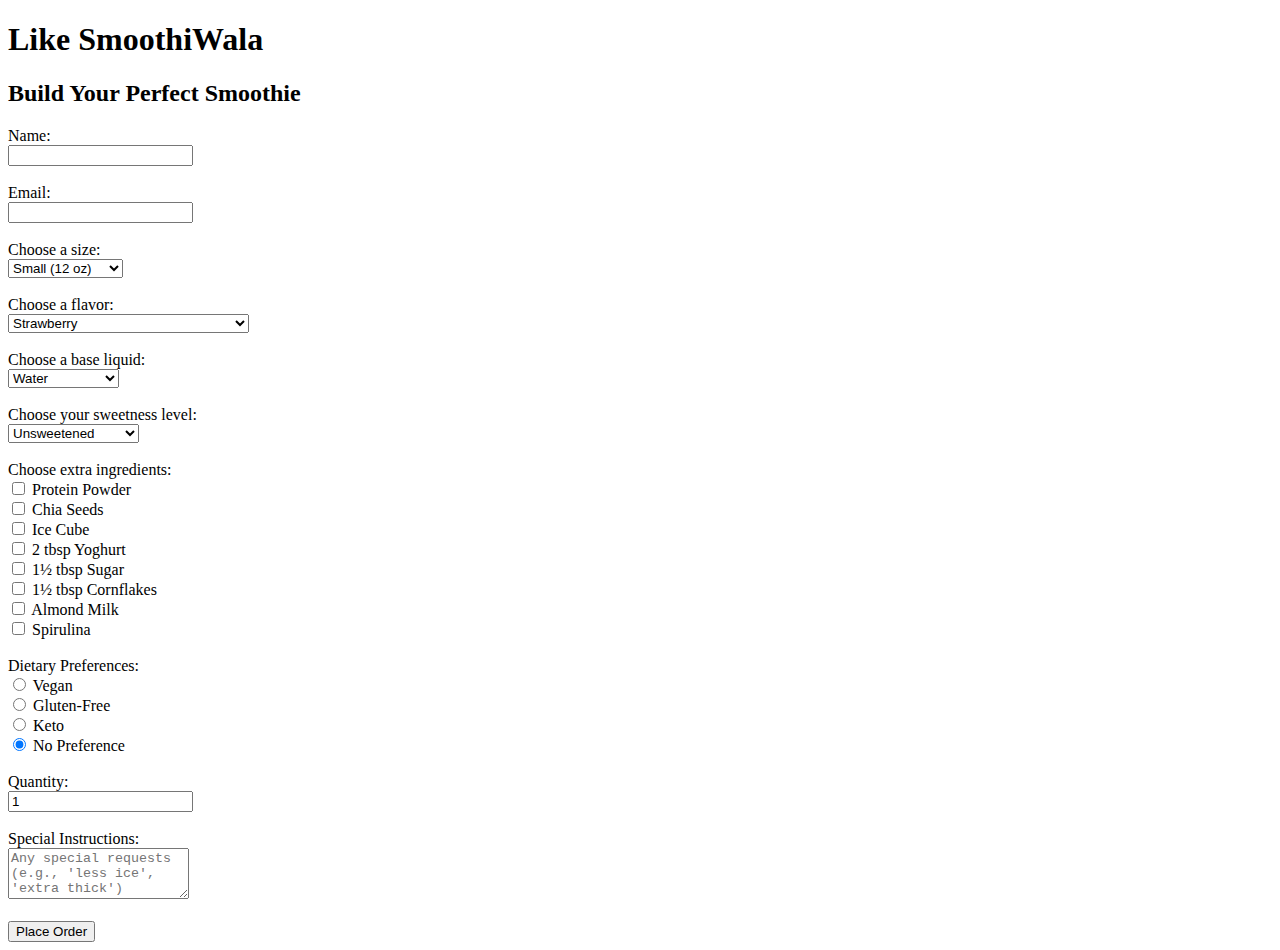
==== Index.html @ 85a8471a ""Added link to external stylesheet in Index.html"" ====
<!DOCTYPE html>
<html lang="en">
  <head>
    <meta charset="UTF-8" />
    <meta name="viewport" content="width=device-width, initial-scale=1.0" />
    <link rel="stylesheet" href="../SmoothieMachine-JavaScript/style.css" />
    <title>Order Your Smoothie</title>
  </head>
  <body>
    <h1>Like SmoothiWala</h1>
    <h2>Build Your Perfect Smoothie</h2>
    <form action="../SmoothieMachine-JavaScript/submit.html" method="POST">
      <label for="name">Name:</label><br />
      <input type="text" id="name" name="name" required /><br /><br />

      <label for="email">Email:</label><br />
      <input type="email" id="email" name="email" required /><br /><br />

      <label for="size">Choose a size:</label><br />
      <select id="size" name="size" required>
        <option value="small">Small (12 oz)</option>
        <option value="medium">Medium (16 oz)</option>
        <option value="large">Large (20 oz)</option>
        <option value="jumbo">Jumbo (24 oz)</option></select
      ><br /><br />

      <label for="flavor">Choose a flavor:</label><br />
      <select id="flavor" name="flavor" required>
        <option value="strawberry">Strawberry</option>
        <option value="mango">Mango</option>
        <option value="banana">Banana</option>
        <option value="blueberry">Blueberry</option>
        <option value="pomegranate-chia">
          Pomegranate & Chia Seed Smoothie
        </option>
        <option value="kiwi">Kiwi Smoothie</option>
        <option value="dragon-fruit-yoghurt">
          Dragon Fruit & Yoghurt Smoothie
        </option>
        <option value="chai-banana">Chai-Spiced Banana Smoothie</option>
        <option value="spiced-watermelon">Spiced Watermelon Smoothie</option>
        <option value="mango-lassi">Mango Lassi</option>
        <option value="date">Date Smoothie</option></select
      ><br /><br />

      <label for="base">Choose a base liquid:</label><br />
      <select id="base" name="base" required>
        <option value="water">Water</option>
        <option value="almond-milk">Almond Milk</option>
        <option value="coconut-water">Coconut Water</option>
        <option value="oat-milk">Oat Milk</option>
        <option value="whole-milk">Whole Milk</option>
        <option value="soy-milk">Soy Milk</option>
        <option value="orange-juice">Orange Juice</option></select
      ><br /><br />

      <label for="sweetness">Choose your sweetness level:</label><br />
      <select id="sweetness" name="sweetness">
        <option value="unsweetened">Unsweetened</option>
        <option value="light">Lightly Sweetened</option>
        <option value="normal">Normal</option>
        <option value="extra-sweet">Extra Sweet</option></select
      ><br /><br />

      <label>Choose extra ingredients:</label><br />
      <input type="checkbox" id="protein" name="extras" value="protein" />
      <label for="protein">Protein Powder</label><br />

      <input type="checkbox" id="chia" name="extras" value="chia" />
      <label for="chia">Chia Seeds</label><br />

      <input type="checkbox" id="ice-cube" name="extras" value="ice-cube" />
      <label for="ice-cube">Ice Cube</label><br />

      <input type="checkbox" id="yoghurt" name="extras" value="yoghurt" />
      <label for="yoghurt">2 tbsp Yoghurt</label><br />

      <input type="checkbox" id="sugar" name="extras" value="sugar" />
      <label for="sugar">1½ tbsp Sugar</label><br />

      <input type="checkbox" id="cornflakes" name="extras" value="cornflakes" />
      <label for="cornflakes">1½ tbsp Cornflakes</label><br />

      <input
        type="checkbox"
        id="almond-milk"
        name="extras"
        value="almond-milk"
      />
      <label for="almond-milk">Almond Milk</label><br />

      <input type="checkbox" id="spirulina" name="extras" value="spirulina" />
      <label for="spirulina">Spirulina</label><br /><br />

      <label>Dietary Preferences:</label><br />
      <input type="radio" id="vegan" name="diet" value="vegan" />
      <label for="vegan">Vegan</label><br />

      <input type="radio" id="gluten-free" name="diet" value="gluten-free" />
      <label for="gluten-free">Gluten-Free</label><br />

      <input type="radio" id="keto" name="diet" value="keto" />
      <label for="keto">Keto</label><br />

      <input
        type="radio"
        id="no-preference"
        name="diet"
        value="no-preference"
        checked
      />
      <label for="no-preference">No Preference</label><br /><br />

      <label for="quantity">Quantity:</label><br />
      <input
        type="number"
        id="quantity"
        name="quantity"
        min="1"
        value="1"
        required
      /><br /><br />

      <label for="instructions">Special Instructions:</label><br />
      <textarea
        id="instructions"
        name="instructions"
        rows="3"
        placeholder="Any special requests (e.g., 'less ice', 'extra thick')"
      ></textarea
      ><br /><br />

      <button type="submit">Place Order</button>
    </form>
  </body>
</html>
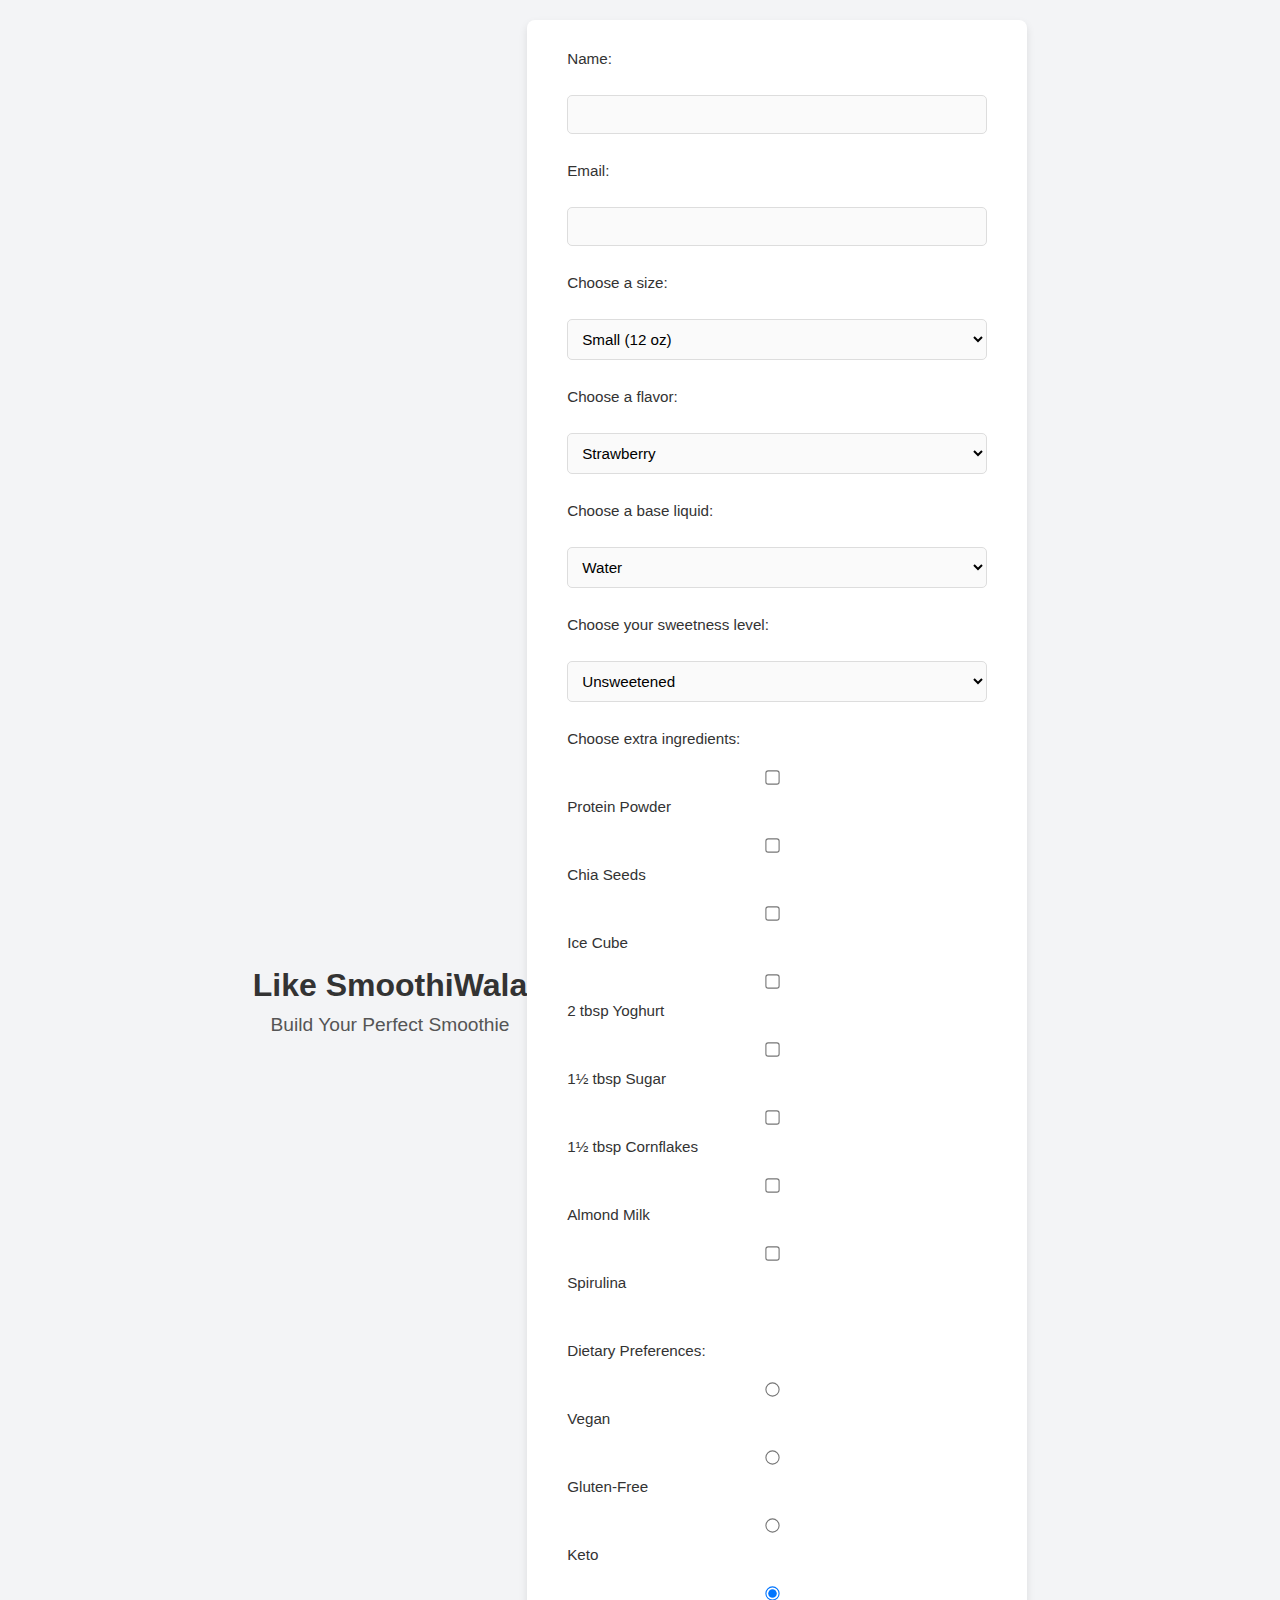
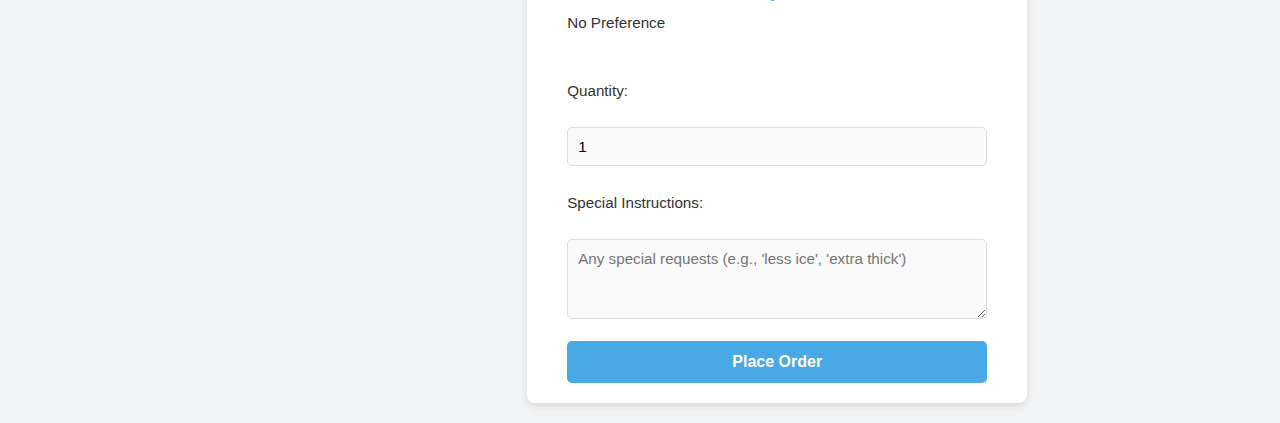
==== commit 936ff779: ""Updated Index.html to use local style.css and added new CSS styles for layout and form elements."" ====
--- a/Index.html
+++ b/Index.html
@@ -3,12 +3,14 @@
   <head>
     <meta charset="UTF-8" />
     <meta name="viewport" content="width=device-width, initial-scale=1.0" />
-    <link rel="stylesheet" href="../SmoothieMachine-JavaScript/style.css" />
+    <link rel="stylesheet" href="./style.css" />
     <title>Order Your Smoothie</title>
   </head>
   <body>
-    <h1>Like SmoothiWala</h1>
-    <h2>Build Your Perfect Smoothie</h2>
+    <div class="heading-box">
+      <h1>Like SmoothiWala</h1>
+      <h2>Build Your Perfect Smoothie</h2>
+    </div>
     <form action="../SmoothieMachine-JavaScript/submit.html" method="POST">
       <label for="name">Name:</label><br />
       <input type="text" id="name" name="name" required /><br /><br />
--- a/style.css
+++ b/style.css
@@ -0,0 +1,115 @@
+* {
+  margin: 0;
+  padding: 0;
+  box-sizing: border-box;
+  font-family: Arial, sans-serif;
+}
+
+body {
+  display: flex;
+  justify-content: center;
+  align-items: center;
+  min-height: 100vh;
+  background-color: #f3f4f6;
+  padding: 20px;
+  margin: 0;
+}
+
+form {
+  background-color: #ffffff;
+  padding: 20px 40px;
+  border-radius: 8px;
+  box-shadow: 0 4px 8px rgba(0, 0, 0, 0.1);
+  max-width: 500px;
+  width: 100%;
+  text-align: center;
+}
+
+h1 {
+  font-size: 2em;
+  color: #333333;
+  text-align: center;
+  margin-bottom: 10px;
+  font-weight: bold;
+}
+
+h2 {
+  font-size: 1.2em;
+  color: #555555;
+  text-align: center;
+  margin-bottom: 20px;
+  font-weight: normal;
+}
+
+label {
+  display: block;
+  margin: 10px 0 5px;
+  font-size: 0.95em;
+  color: #333333;
+  text-align: left;
+}
+
+input[type="text"],
+input[type="email"],
+input[type="number"],
+select,
+textarea {
+  width: 100%;
+  padding: 10px;
+  margin-top: 5px;
+  border: 1px solid #dddddd;
+  border-radius: 5px;
+  background-color: #fafafa;
+  font-size: 0.95em;
+  transition: border-color 0.3s;
+}
+
+input:focus,
+select:focus,
+textarea:focus {
+  outline: none;
+  border-color: #48a9e6;
+}
+
+input[type="checkbox"],
+input[type="radio"] {
+  margin-right: 10px;
+  transform: scale(1.1);
+}
+
+button[type="submit"] {
+  width: 100%;
+  padding: 12px;
+  font-size: 1em;
+  font-weight: bold;
+  color: #ffffff;
+  background-color: #48a9e6;
+  border: none;
+  border-radius: 5px;
+  cursor: pointer;
+  transition: background-color 0.3s, transform 0.2s;
+}
+
+button[type="submit"]:hover {
+  background-color: #357bbd;
+  transform: scale(1.05);
+}
+
+textarea {
+  height: 80px;
+  resize: vertical;
+}
+
+@media (max-width: 500px) {
+  form {
+    padding: 20px;
+  }
+
+  h1 {
+    font-size: 1.8em;
+  }
+
+  h2 {
+    font-size: 1em;
+  }
+}
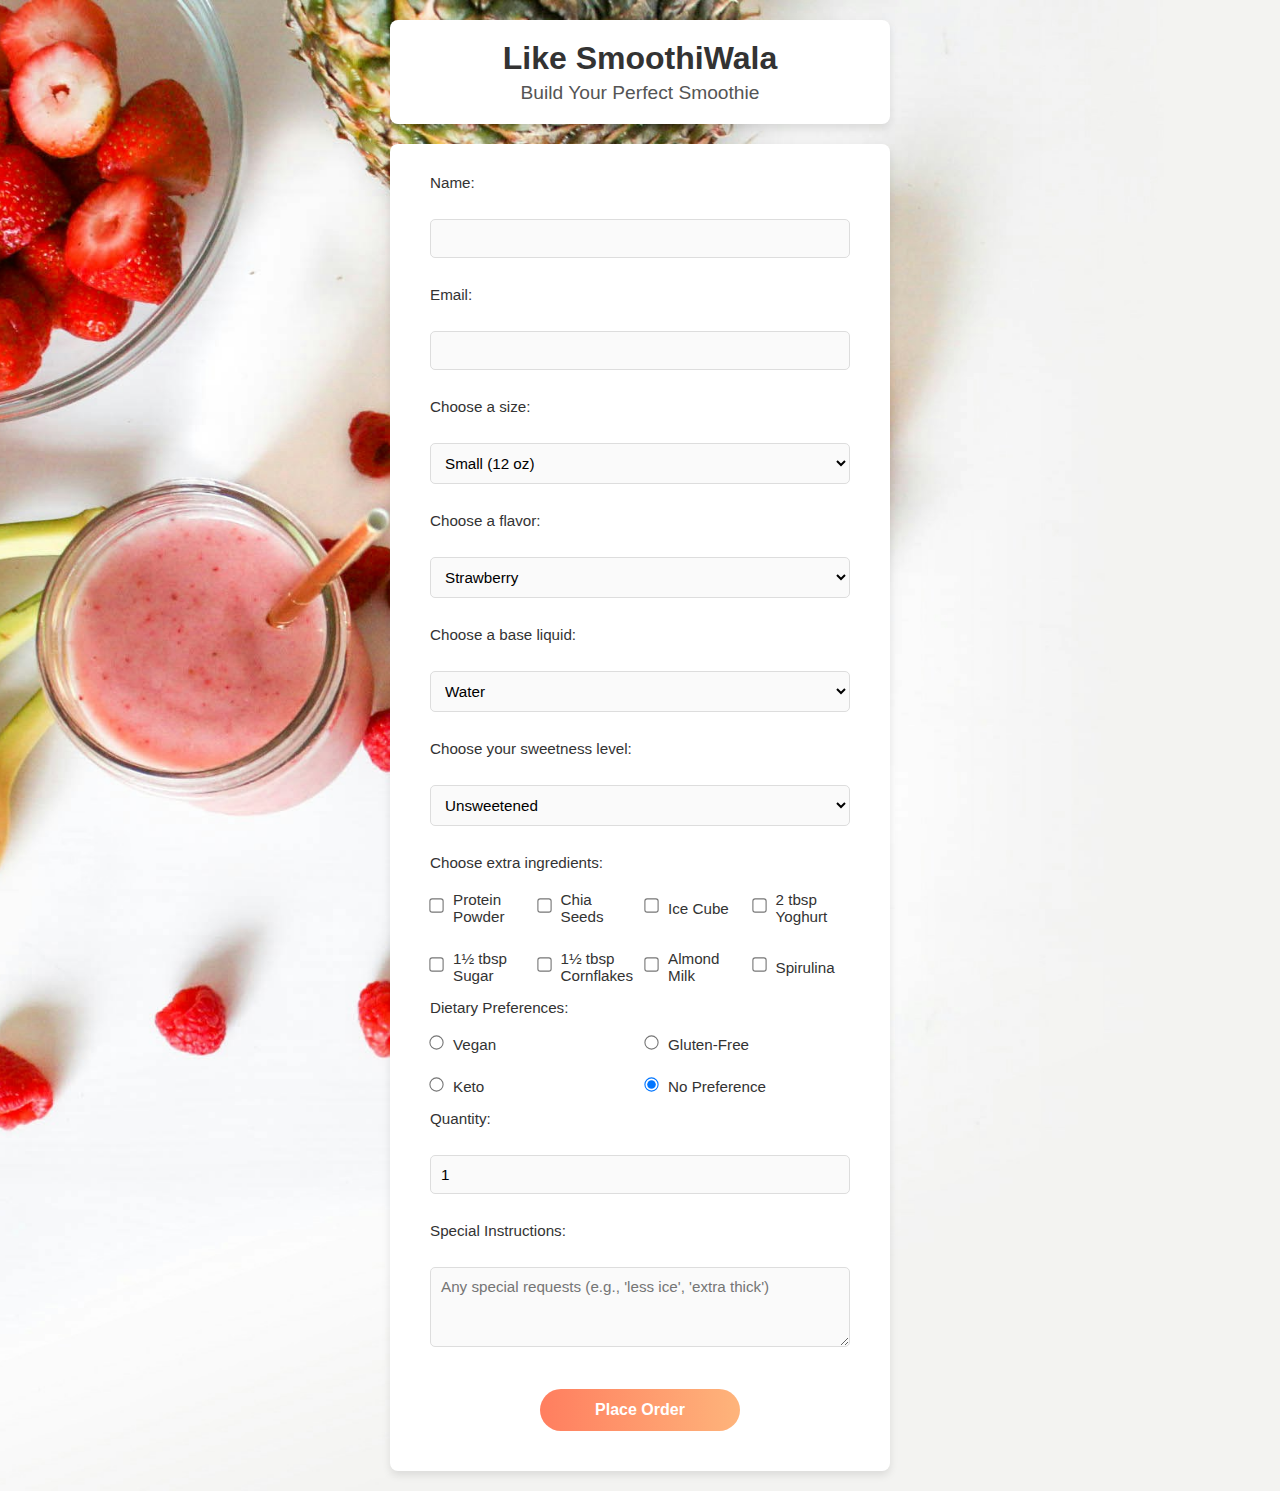
==== commit 53a07770: ""Updated Index.html and style.css files: refactored HTML structure, added CSS classes for layout and" ====
--- a/Index.html
+++ b/Index.html
@@ -64,55 +64,101 @@
         <option value="extra-sweet">Extra Sweet</option></select
       ><br /><br />
 
-      <label>Choose extra ingredients:</label><br />
-      <input type="checkbox" id="protein" name="extras" value="protein" />
-      <label for="protein">Protein Powder</label><br />
-
-      <input type="checkbox" id="chia" name="extras" value="chia" />
-      <label for="chia">Chia Seeds</label><br />
-
-      <input type="checkbox" id="ice-cube" name="extras" value="ice-cube" />
-      <label for="ice-cube">Ice Cube</label><br />
-
-      <input type="checkbox" id="yoghurt" name="extras" value="yoghurt" />
-      <label for="yoghurt">2 tbsp Yoghurt</label><br />
-
-      <input type="checkbox" id="sugar" name="extras" value="sugar" />
-      <label for="sugar">1½ tbsp Sugar</label><br />
-
-      <input type="checkbox" id="cornflakes" name="extras" value="cornflakes" />
-      <label for="cornflakes">1½ tbsp Cornflakes</label><br />
-
-      <input
-        type="checkbox"
-        id="almond-milk"
-        name="extras"
-        value="almond-milk"
-      />
-      <label for="almond-milk">Almond Milk</label><br />
-
-      <input type="checkbox" id="spirulina" name="extras" value="spirulina" />
-      <label for="spirulina">Spirulina</label><br /><br />
-
-      <label>Dietary Preferences:</label><br />
-      <input type="radio" id="vegan" name="diet" value="vegan" />
-      <label for="vegan">Vegan</label><br />
-
-      <input type="radio" id="gluten-free" name="diet" value="gluten-free" />
-      <label for="gluten-free">Gluten-Free</label><br />
-
-      <input type="radio" id="keto" name="diet" value="keto" />
-      <label for="keto">Keto</label><br />
-
-      <input
-        type="radio"
-        id="no-preference"
-        name="diet"
-        value="no-preference"
-        checked
-      />
-      <label for="no-preference">No Preference</label><br /><br />
-
+      <label>Choose extra ingredients:</label>
+      <div class="checkbox-grid">
+        <div>
+          <input
+            type="checkbox"
+            id="protein"
+            name="extras"
+            value="protein"
+          /><label for="protein">Protein Powder</label>
+        </div>
+        <div>
+          <input type="checkbox" id="chia" name="extras" value="chia" /><label
+            for="chia"
+            >Chia Seeds</label
+          >
+        </div>
+        <div>
+          <input
+            type="checkbox"
+            id="ice-cube"
+            name="extras"
+            value="ice-cube"
+          /><label for="ice-cube">Ice Cube</label>
+        </div>
+        <div>
+          <input
+            type="checkbox"
+            id="yoghurt"
+            name="extras"
+            value="yoghurt"
+          /><label for="yoghurt">2 tbsp Yoghurt</label>
+        </div>
+        <div>
+          <input type="checkbox" id="sugar" name="extras" value="sugar" /><label
+            for="sugar"
+            >1½ tbsp Sugar</label
+          >
+        </div>
+        <div>
+          <input
+            type="checkbox"
+            id="cornflakes"
+            name="extras"
+            value="cornflakes"
+          /><label for="cornflakes">1½ tbsp Cornflakes</label>
+        </div>
+        <div>
+          <input
+            type="checkbox"
+            id="almond-milk"
+            name="extras"
+            value="almond-milk"
+          /><label for="almond-milk">Almond Milk</label>
+        </div>
+        <div>
+          <input
+            type="checkbox"
+            id="spirulina"
+            name="extras"
+            value="spirulina"
+          /><label for="spirulina">Spirulina</label>
+        </div>
+      </div>
+      <label>Dietary Preferences:</label>
+      <div class="radio-grid">
+        <div>
+          <input type="radio" id="vegan" name="diet" value="vegan" /><label
+            for="vegan"
+            >Vegan</label
+          >
+        </div>
+        <div>
+          <input
+            type="radio"
+            id="gluten-free"
+            name="diet"
+            value="gluten-free"
+          /><label for="gluten-free">Gluten-Free</label>
+        </div>
+        <div>
+          <input type="radio" id="keto" name="diet" value="keto" /><label
+            for="keto"
+            >Keto</label
+          >
+        </div>
+        <div>
+          <input
+            type="radio"
+            id="no-preference"
+            name="diet"
+            value="no-preference"
+            checked
+          /><label for="no-preference">No Preference</label>
+        </div>
+      </div>
       <label for="quantity">Quantity:</label><br />
       <input
         type="number"
--- a/style.css
+++ b/style.css
@@ -1,3 +1,4 @@
+/* General Reset */
 * {
   margin: 0;
   padding: 0;
@@ -5,16 +6,49 @@
   font-family: Arial, sans-serif;
 }
 
+/* Body Styling */
+
 body {
   display: flex;
+  flex-direction: column;
   justify-content: center;
   align-items: center;
   min-height: 100vh;
+  background-image: url("./Images/backgroundImage.jpg");
+  background-size: cover;
+  background-position: center;
+  background-repeat: no-repeat;
   background-color: #f3f4f6;
   padding: 20px;
   margin: 0;
 }
 
+/* Heading Box */
+.heading-box {
+  background-color: #ffffff;
+  padding: 20px;
+  border-radius: 8px;
+  box-shadow: 0 4px 8px rgba(0, 0, 0, 0.1);
+  text-align: center;
+  margin-bottom: 20px;
+  max-width: 500px;
+  width: 100%;
+}
+
+.heading-box h1 {
+  font-size: 2em;
+  color: #333333;
+  margin-bottom: 5px;
+  font-weight: bold;
+}
+
+.heading-box h2 {
+  font-size: 1.2em;
+  color: #555555;
+  font-weight: normal;
+}
+
+/* Form Container */
 form {
   background-color: #ffffff;
   padding: 20px 40px;
@@ -22,25 +56,9 @@
   box-shadow: 0 4px 8px rgba(0, 0, 0, 0.1);
   max-width: 500px;
   width: 100%;
-  text-align: center;
 }
 
-h1 {
-  font-size: 2em;
-  color: #333333;
-  text-align: center;
-  margin-bottom: 10px;
-  font-weight: bold;
-}
-
-h2 {
-  font-size: 1.2em;
-  color: #555555;
-  text-align: center;
-  margin-bottom: 20px;
-  font-weight: normal;
-}
-
+/* Labels */
 label {
   display: block;
   margin: 10px 0 5px;
@@ -49,6 +67,7 @@
   text-align: left;
 }
 
+/* Input and Select Fields */
 input[type="text"],
 input[type="email"],
 input[type="number"],
@@ -71,28 +90,62 @@
   border-color: #48a9e6;
 }
 
+/* Checkbox and Radio Buttons */
 input[type="checkbox"],
 input[type="radio"] {
   margin-right: 10px;
   transform: scale(1.1);
 }
 
+/* Button Styling */
 button[type="submit"] {
-  width: 100%;
+  width: 200px;
   padding: 12px;
   font-size: 1em;
   font-weight: bold;
   color: #ffffff;
-  background-color: #48a9e6;
+  background-image: linear-gradient(to right, #ff7e5f, #feb47b);
   border: none;
-  border-radius: 5px;
+  border-radius: 50px;
   cursor: pointer;
-  transition: background-color 0.3s, transform 0.2s;
+  transition: background-image 0.3s, transform 0.2s;
+  margin: 20px auto;
+  display: block;
 }
 
+/* Hover Effect for Button */
 button[type="submit"]:hover {
-  background-color: #357bbd;
+  background-image: linear-gradient(
+    to right,
+    #feb47b,
+    #ff7e5f
+  ); /* Reverse gradient on hover */
   transform: scale(1.05);
+}
+/* Radio Button Grid Layout */
+.radio-grid {
+  display: grid;
+  grid-template-columns: repeat(2, 1fr);
+  gap: 10px;
+  margin-top: 10px;
+}
+
+.radio-grid div {
+  display: flex;
+  align-items: center;
+}
+
+/* Checkbox Grid Layout */
+.checkbox-grid {
+  display: grid;
+  grid-template-columns: repeat(4, 1fr);
+  gap: 10px;
+  margin-top: 10px;
+}
+
+.checkbox-grid div {
+  display: flex;
+  align-items: center;
 }
 
 textarea {
@@ -100,16 +153,21 @@
   resize: vertical;
 }
 
+/* Responsive Design */
 @media (max-width: 500px) {
   form {
     padding: 20px;
   }
 
-  h1 {
+  .heading-box {
+    padding: 15px;
+  }
+
+  .heading-box h1 {
     font-size: 1.8em;
   }
 
-  h2 {
+  .heading-box h2 {
     font-size: 1em;
   }
 }
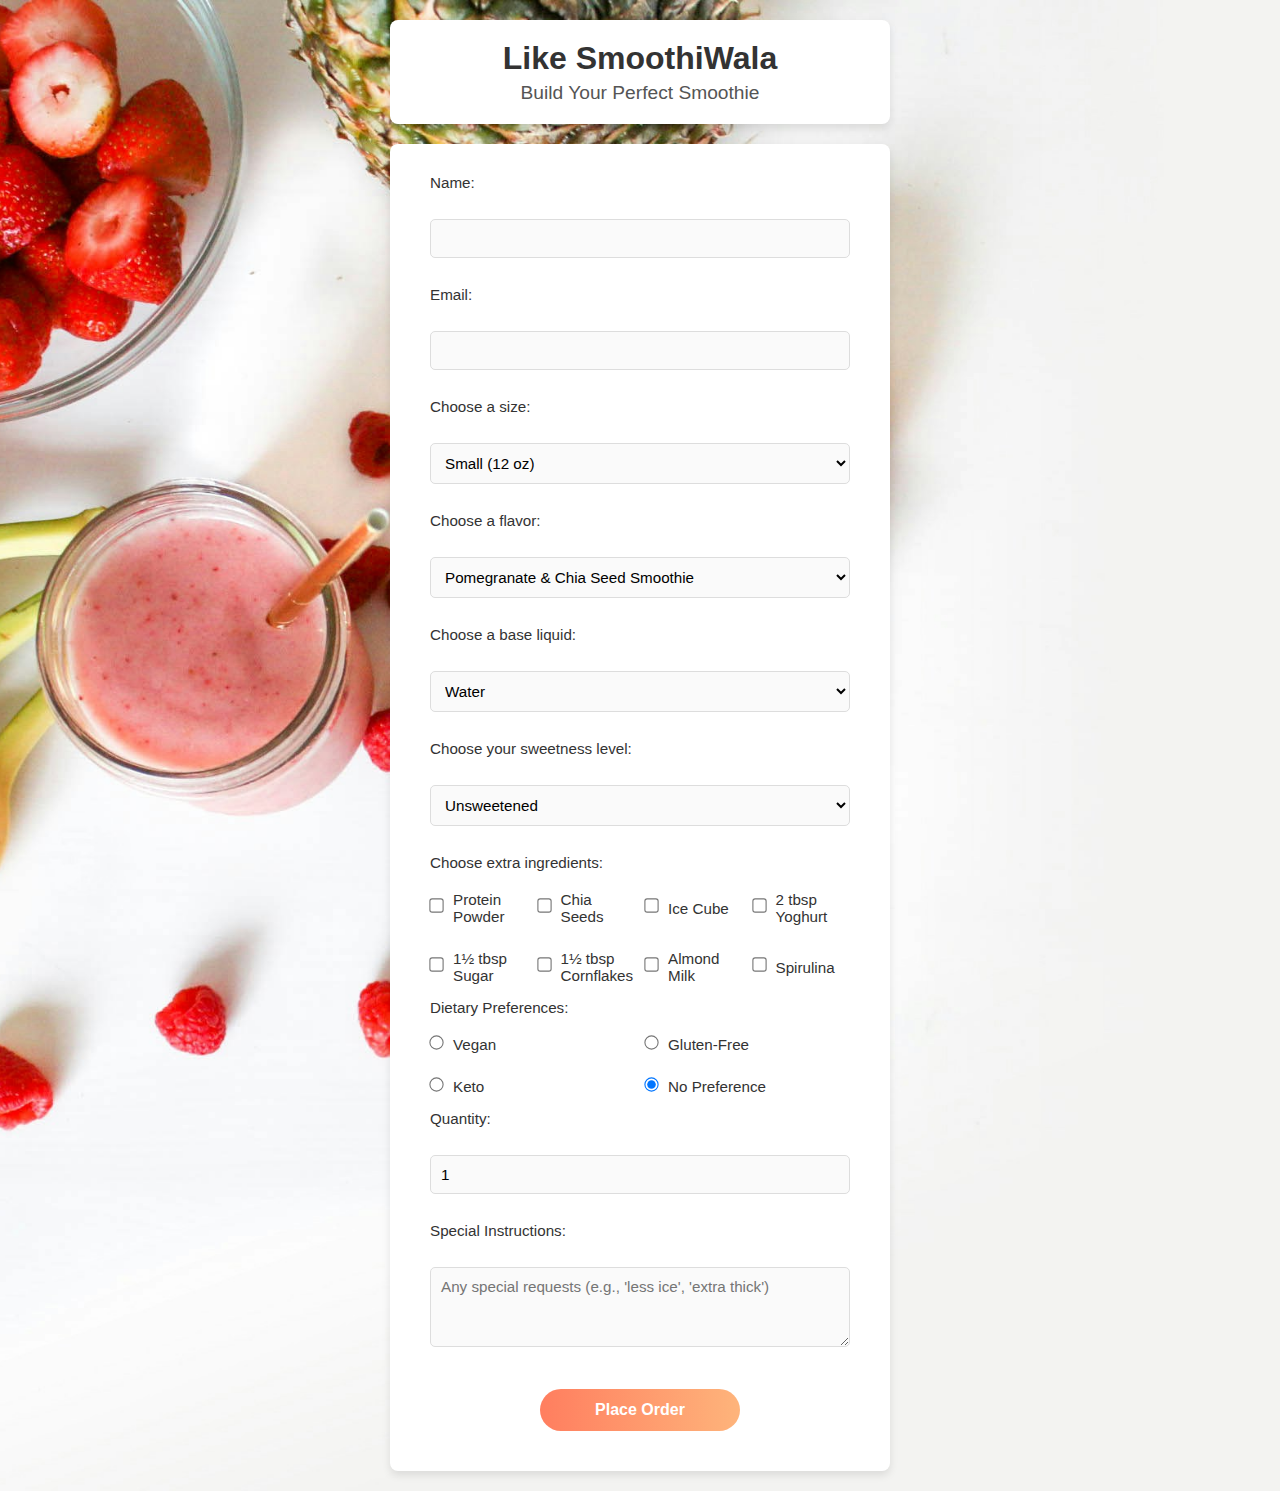
==== commit 7bd1d0c7: ""Updated Index.html to remove script tag and form action, added script tag at end of body, modified " ====
--- a/Index.html
+++ b/Index.html
@@ -4,6 +4,7 @@
     <meta charset="UTF-8" />
     <meta name="viewport" content="width=device-width, initial-scale=1.0" />
     <link rel="stylesheet" href="./style.css" />
+
     <title>Order Your Smoothie</title>
   </head>
   <body>
@@ -11,7 +12,7 @@
       <h1>Like SmoothiWala</h1>
       <h2>Build Your Perfect Smoothie</h2>
     </div>
-    <form action="../SmoothieMachine-JavaScript/submit.html" method="POST">
+    <form id="orderForm">
       <label for="name">Name:</label><br />
       <input type="text" id="name" name="name" required /><br /><br />
 
@@ -28,10 +29,6 @@
 
       <label for="flavor">Choose a flavor:</label><br />
       <select id="flavor" name="flavor" required>
-        <option value="strawberry">Strawberry</option>
-        <option value="mango">Mango</option>
-        <option value="banana">Banana</option>
-        <option value="blueberry">Blueberry</option>
         <option value="pomegranate-chia">
           Pomegranate & Chia Seed Smoothie
         </option>
@@ -180,5 +177,6 @@
 
       <button type="submit">Place Order</button>
     </form>
+    <script src="./script.js"></script>
   </body>
 </html>
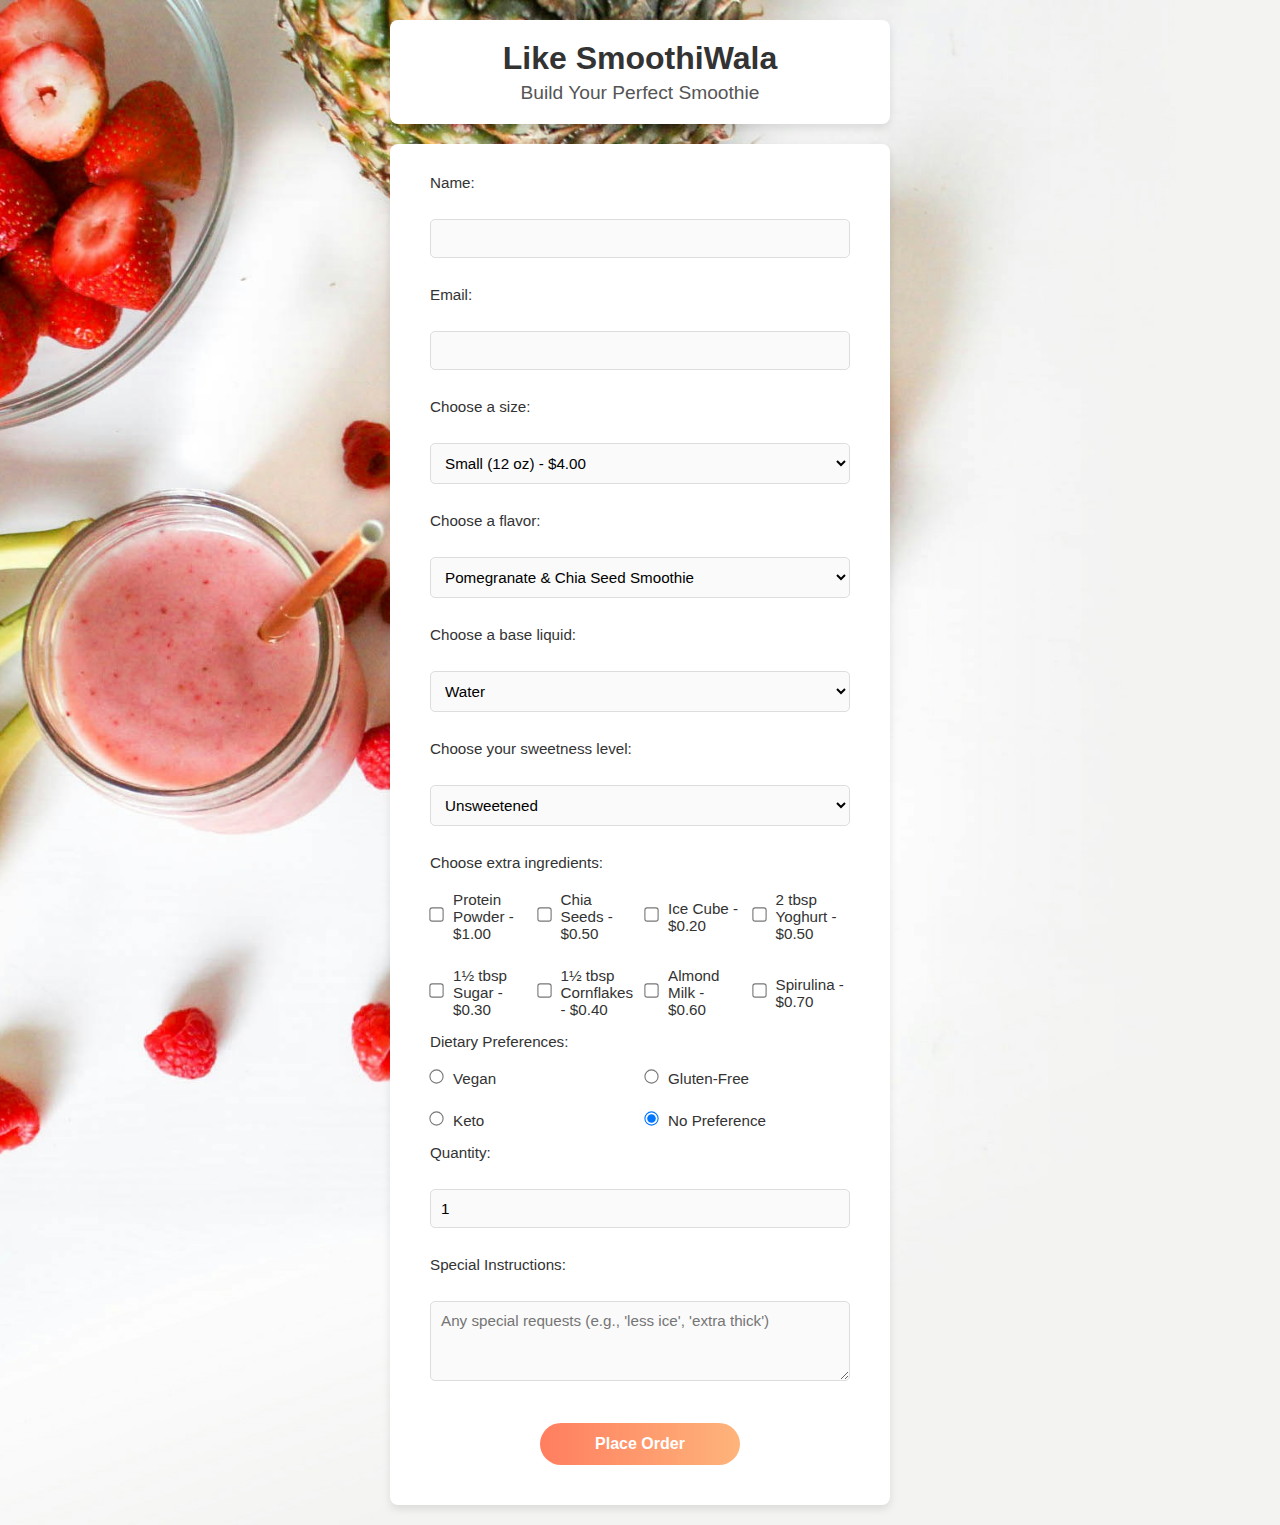
==== commit 4ed35e82: ""Updated Index.html, submit.css, submit.html, and submit.js files with changes to HTML structure, CS" ====
--- a/Index.html
+++ b/Index.html
@@ -4,7 +4,6 @@
     <meta charset="UTF-8" />
     <meta name="viewport" content="width=device-width, initial-scale=1.0" />
     <link rel="stylesheet" href="./style.css" />
-
     <title>Order Your Smoothie</title>
   </head>
   <body>
@@ -21,10 +20,12 @@
 
       <label for="size">Choose a size:</label><br />
       <select id="size" name="size" required>
-        <option value="small">Small (12 oz)</option>
-        <option value="medium">Medium (16 oz)</option>
-        <option value="large">Large (20 oz)</option>
-        <option value="jumbo">Jumbo (24 oz)</option></select
+        <option value="small" data-price="4.00">Small (12 oz) - $4.00</option>
+        <option value="medium" data-price="5.50">Medium (16 oz) - $5.50</option>
+        <option value="large" data-price="6.50">Large (20 oz) - $6.50</option>
+        <option value="jumbo" data-price="8.00">
+          Jumbo (24 oz) - $8.00
+        </option></select
       ><br /><br />
 
       <label for="flavor">Choose a flavor:</label><br />
@@ -68,66 +69,79 @@
             type="checkbox"
             id="protein"
             name="extras"
-            value="protein"
-          /><label for="protein">Protein Powder</label>
+            value="Protein Powder"
+            data-price="1.00"
+          /><label for="protein">Protein Powder - $1.00</label>
         </div>
         <div>
-          <input type="checkbox" id="chia" name="extras" value="chia" /><label
-            for="chia"
-            >Chia Seeds</label
-          >
+          <input
+            type="checkbox"
+            id="chia"
+            name="extras"
+            value="Chia Seeds"
+            data-price="0.50"
+          /><label for="chia">Chia Seeds - $0.50</label>
         </div>
         <div>
           <input
             type="checkbox"
             id="ice-cube"
             name="extras"
-            value="ice-cube"
-          /><label for="ice-cube">Ice Cube</label>
+            value="Ice Cube"
+            data-price="0.20"
+          /><label for="ice-cube">Ice Cube - $0.20</label>
         </div>
         <div>
           <input
             type="checkbox"
             id="yoghurt"
             name="extras"
-            value="yoghurt"
-          /><label for="yoghurt">2 tbsp Yoghurt</label>
+            value="2 tbsp Yoghurt"
+            data-price="0.50"
+          /><label for="yoghurt">2 tbsp Yoghurt - $0.50</label>
         </div>
         <div>
-          <input type="checkbox" id="sugar" name="extras" value="sugar" /><label
-            for="sugar"
-            >1½ tbsp Sugar</label
-          >
+          <input
+            type="checkbox"
+            id="sugar"
+            name="extras"
+            value="1½ tbsp Sugar"
+            data-price="0.30"
+          /><label for="sugar">1½ tbsp Sugar - $0.30</label>
         </div>
         <div>
           <input
             type="checkbox"
             id="cornflakes"
             name="extras"
-            value="cornflakes"
-          /><label for="cornflakes">1½ tbsp Cornflakes</label>
+            value="1½ tbsp Cornflakes"
+            data-price="0.40"
+          /><label for="cornflakes">1½ tbsp Cornflakes - $0.40</label>
         </div>
         <div>
           <input
             type="checkbox"
             id="almond-milk"
             name="extras"
-            value="almond-milk"
-          /><label for="almond-milk">Almond Milk</label>
+            value="Almond Milk"
+            data-price="0.60"
+          /><label for="almond-milk">Almond Milk - $0.60</label>
         </div>
         <div>
           <input
             type="checkbox"
             id="spirulina"
             name="extras"
-            value="spirulina"
-          /><label for="spirulina">Spirulina</label>
+            value="Spirulina"
+            data-price="0.70"
+          /><label for="spirulina">Spirulina - $0.70</label>
         </div>
       </div>
+
       <label>Dietary Preferences:</label>
       <div class="radio-grid">
         <div>
-          <input type="radio" id="vegan" name="diet" value="vegan" /><label
+          <input type="radio" id="vegan" name="diet" value="Vegan" /><label
             for="vegan"
             >Vegan</label
           >
@@ -137,11 +151,11 @@
             type="radio"
             id="gluten-free"
             name="diet"
-            value="gluten-free"
+            value="Gluten-Free"
           /><label for="gluten-free">Gluten-Free</label>
         </div>
         <div>
-          <input type="radio" id="keto" name="diet" value="keto" /><label
+          <input type="radio" id="keto" name="diet" value="Keto" /><label
             for="keto"
             >Keto</label
           >
@@ -151,11 +165,12 @@
             type="radio"
             id="no-preference"
             name="diet"
-            value="no-preference"
+            value="No Preference"
             checked
           /><label for="no-preference">No Preference</label>
         </div>
       </div>
+
       <label for="quantity">Quantity:</label><br />
       <input
         type="number"
